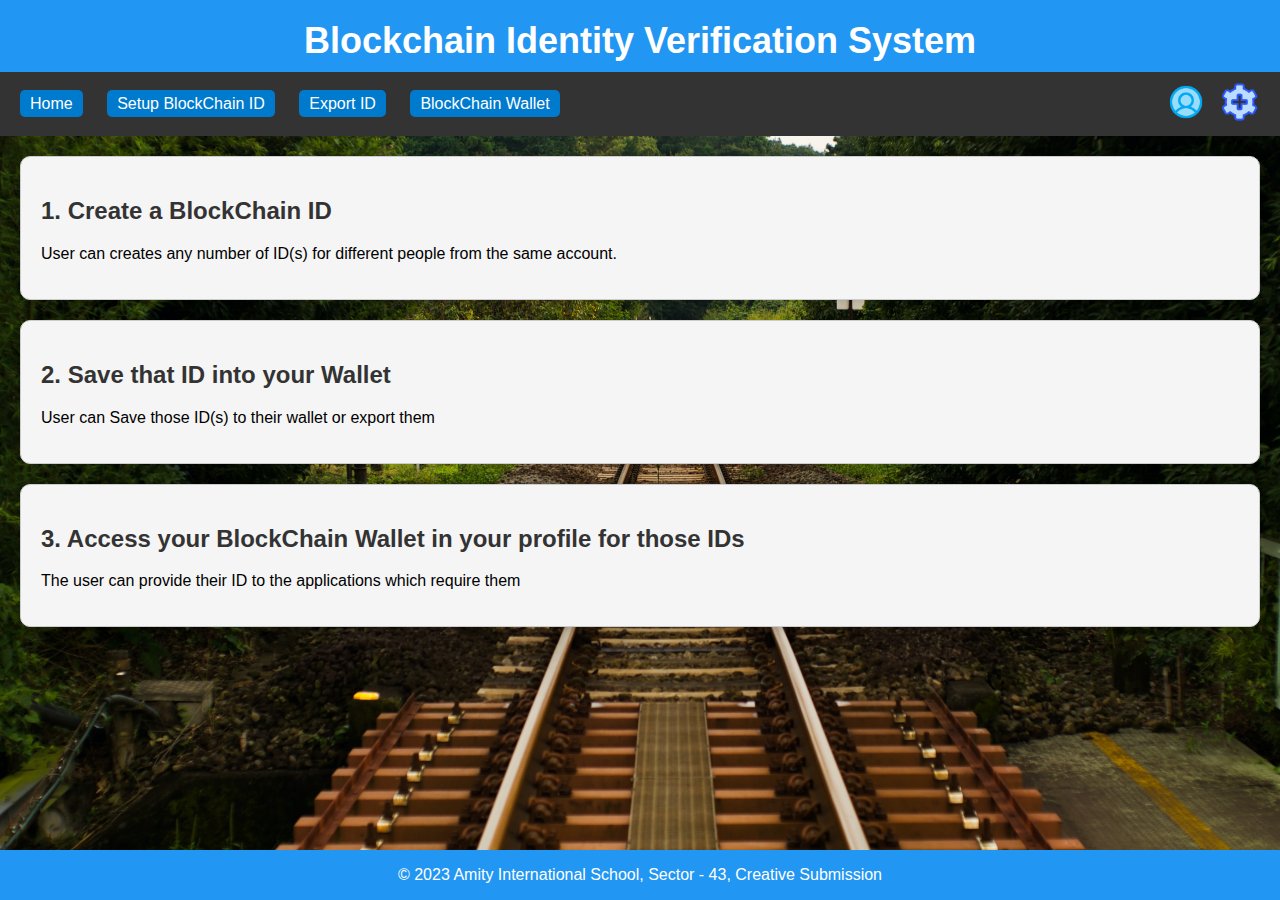
==== index.html @ 7acf098a "Add files via upload" ====
<!DOCTYPE html>
<html lang="en">
<head>
    <meta charset="UTF-8">
    <meta name="viewport" content="width=device-width, initial-scale=1.0">
    <title>Blockchain Identity Verification App</title>
    <link rel="stylesheet" type="text/css" href="styles.css">
</head>
<body>
    <header class="header">
        <div class="aqua-box-top">
            <h1 class="cool-heading">Blockchain Identity Verification System</h1>
        </div>
        <nav class="ribbon">
            <ul class="menu-left">
                <li class="menu-item"><a href="#platform">Home</a></li>
                <li class="menu-item"><a href="#setup">Setup BlockChain ID</a></li>
                <li class="menu-item"><a href="#Export">Export ID</a></li>
                <li class="menu-item"><a href="#wallet">BlockChain Wallet</a></li>
            </ul>
            <ul class="menu-right">
                <li><a href="#profile"><img src="profile-icon.png" alt="Profile Icon"></a></li>
                <li><a href="#settings"><img src="settings-icon.png" alt="Settings Icon"></a></li>
            </ul>
        </nav>
    </header>

    <section id="Create" class="section">
        <h2>1. Create a BlockChain ID</h2>
        <p>User can creates any number of ID(s) for different people from the same account.</p>
    </section>

    <section id="Save" class="section">
        <h2>2. Save that ID into your Wallet</h2>
        <p>User can Save those ID(s) to their wallet or export them</p>
    </section>

    <section id="Access" class="section">
        <h2>3. Access your BlockChain Wallet in your profile for those IDs</h2>
        <p>The user can provide their ID to the applications which require them</p>
    </section>
    <!-- Add sections for other steps -->

    <footer class="footer">
        <div class="aqua-box-bottom">
            <p>&copy; 2023 Amity International School, Sector - 43, Creative Submission</p>
        </div>
    </footer>
</body>
</html>
---- styles.css ----
/* styles.css */
body {
    font-family: 'Roboto', sans-serif;
    background-image: url('railway-track.jpg');
    background-size: cover;
    margin: 0;
    padding: 0;
    min-height: 100vh; /* Ensure the body takes at least the full viewport height */
}

.header {
    color: #fff;
    text-align: center;
    padding: 0 0;
    position: relative;
}

.aqua-box-top {
    background-color: #2196F3;
    color: #fff;
    text-align: center;
    padding: 20px 0;
}
.aqua-box-bottom {
    background-color: #2196F3;
    color: #fff;
    text-align: center;
    padding: 0 0;
}

.cool-heading {
    font-size: 36px;
    margin: 0;
}

.ribbon {
    display: flex;
    justify-content: space-between;
    background-color: #333; /* Ribbon color */
    padding: 10px 20px;
    margin: 0;
    align-items: center;
    margin-top: -10px; /* Adjust the top margin to position the ribbon */
}

.ribbon ul {
    list-style: none;
    padding: 0;
    margin: 0;
}

.menu-item {
    margin: 0;
    padding: 0;
    margin-right: 20px;
}

.icon-nav {
    display: flex;
    align-items: center;
}

.icon-nav ul {
    list-style: none;
    margin: 0;
    padding: 0;
}

.icon-nav a {
    text-decoration: none;
    color: #fff;
}

/* Menu icons */
.menu-icon {
    display: inline-block;
    width: 20px;
    height: 20px;
    background-size: cover;
    background-repeat: no-repeat;
}

.profile-button {
    background-color: #007acc;
    border-radius: 5px;
    padding: 5px;
    display: inline-block;
    width: 20px; /* Set the width to match the button */
    height: 20px; /* Set the height to match the button */
    background-size: 100% 100%; /* Ensure the image covers the entire button */
    vertical-align: middle; /* Add this for vertical alignment */
}

.settings-button {
    background-color: #007acc;
    border-radius: 5px;
    padding: 5px;
    display: inline-block;
    width: 20px; /* Set the width to match the button */
    height: 20px; /* Set the height to match the button */
    background-size: 100% 100%; /* Ensure the image covers the entire button */
    vertical-align: middle; /* Add this for vertical alignment */
}

.section {
    background-color: #fff;
    padding: 20px;
    margin: 20px;
    border-radius: 10px;
    box-shadow: 0 0 10px rgba(0, 0, 0, 0.2);
}

.footer {
    position: absolute;
    bottom: 0;
    width: 100%;
    background-color: #2196F3;
    color: #fff;
    text-align: center;
    padding: 0 0;
}

/* Railway-themed styles */
.section {
    background-color: #f5f5f5;
    border: 1px solid #ccc;
}

h2 {
    color: #333;
}

/* Techy look */
.icon-nav a {
    color: #fff;
    text-transform: uppercase;
    letter-spacing: 2px;
}

.menu-right li {
    display: inline-block;
    margin-left: 10px;
}

.menu-right img {
    width: 40px;
    height: 40px;
}

.menu-left .menu-item {
    display: inline;
    margin-right: 20px;
}

.menu-left .menu-item a {
    text-decoration: none;
    color: #fff;
    background-color: #007acc;
    border-radius: 5px;
    padding: 5px 10px;
    transition: background-color 0.3s ease;
}

.menu-left .menu-item a:hover {
    background-color: #ffab40;
}
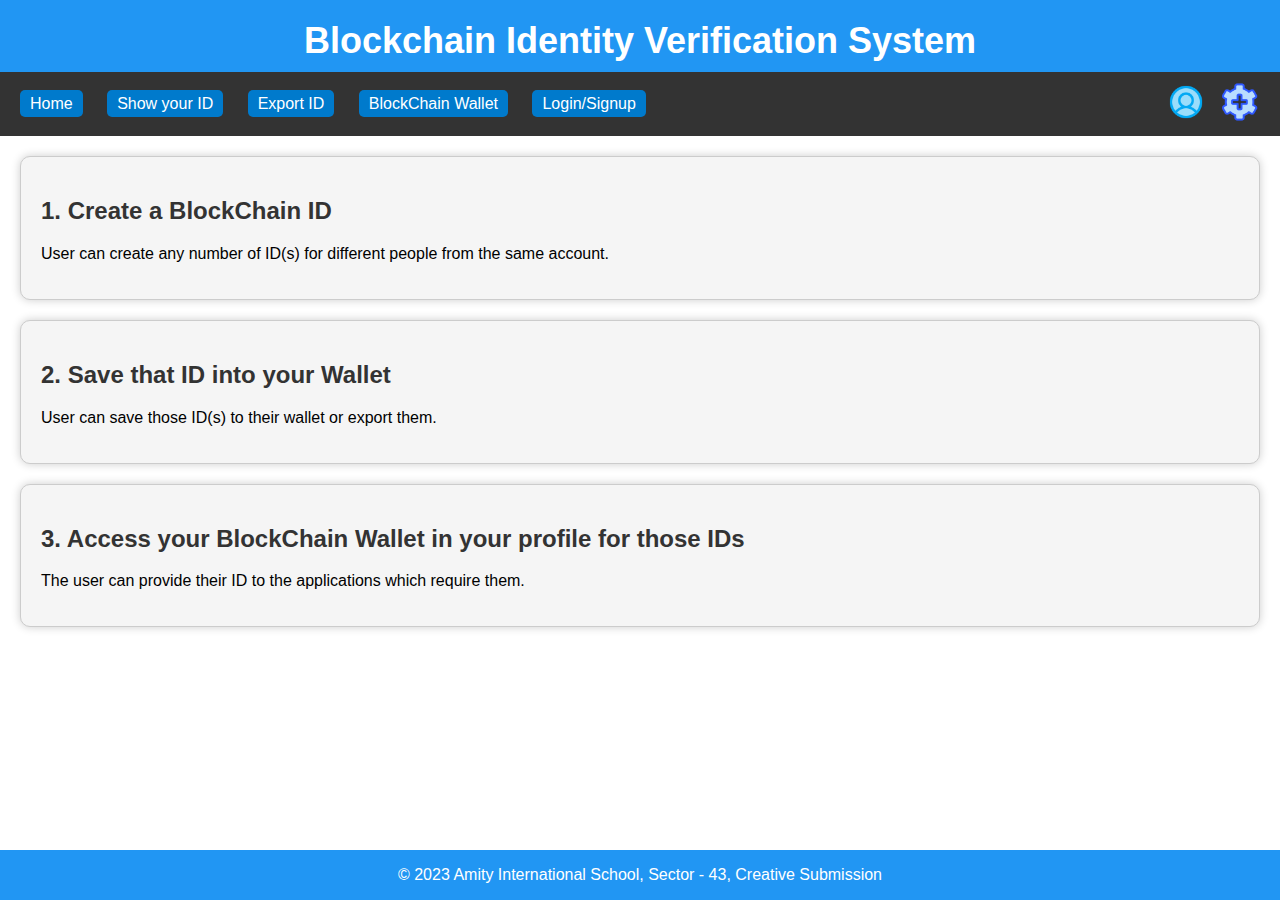
==== commit 5112d2f7: "Update" ====
--- a/index.html
+++ b/index.html
@@ -1,50 +1,87 @@
-<!DOCTYPE html>
-<html lang="en">
-<head>
-    <meta charset="UTF-8">
-    <meta name="viewport" content="width=device-width, initial-scale=1.0">
-    <title>Blockchain Identity Verification App</title>
-    <link rel="stylesheet" type="text/css" href="styles.css">
-</head>
-<body>
-    <header class="header">
-        <div class="aqua-box-top">
-            <h1 class="cool-heading">Blockchain Identity Verification System</h1>
-        </div>
-        <nav class="ribbon">
-            <ul class="menu-left">
-                <li class="menu-item"><a href="#platform">Home</a></li>
-                <li class="menu-item"><a href="#setup">Setup BlockChain ID</a></li>
-                <li class="menu-item"><a href="#Export">Export ID</a></li>
-                <li class="menu-item"><a href="#wallet">BlockChain Wallet</a></li>
-            </ul>
-            <ul class="menu-right">
-                <li><a href="#profile"><img src="profile-icon.png" alt="Profile Icon"></a></li>
-                <li><a href="#settings"><img src="settings-icon.png" alt="Settings Icon"></a></li>
-            </ul>
-        </nav>
-    </header>
-
-    <section id="Create" class="section">
-        <h2>1. Create a BlockChain ID</h2>
-        <p>User can creates any number of ID(s) for different people from the same account.</p>
-    </section>
-
-    <section id="Save" class="section">
-        <h2>2. Save that ID into your Wallet</h2>
-        <p>User can Save those ID(s) to their wallet or export them</p>
-    </section>
-
-    <section id="Access" class="section">
-        <h2>3. Access your BlockChain Wallet in your profile for those IDs</h2>
-        <p>The user can provide their ID to the applications which require them</p>
-    </section>
-    <!-- Add sections for other steps -->
-
-    <footer class="footer">
-        <div class="aqua-box-bottom">
-            <p>&copy; 2023 Amity International School, Sector - 43, Creative Submission</p>
-        </div>
-    </footer>
-</body>
-</html>
+<!DOCTYPE html>
+<html lang="en">
+<head>
+    <meta charset="UTF-8">
+    <meta name="viewport" content="width=device-width, initial-scale=1.0">
+    <title>Blockchain Identity Verification App</title>
+    <link rel="stylesheet" type="text/css" href="./Css/styles.css">
+</head>
+<body>
+    <header class="header">
+        <div class="aqua-box-top">
+            <h1 class="cool-heading">Blockchain Identity Verification System</h1>
+        </div>
+        <nav class="ribbon">
+            <ul class="menu-left">
+                <li class="menu-item"><a href="index.html">Home</a></li>
+                <li class="menu-item"><a href="./html/Generate.html">Show your ID</a></li>
+                <li class="menu-item"><a href="#Comming soon">Export ID</a></li>
+                <li class="menu-item"><a href="#Comming soon">BlockChain Wallet</a></li>
+                <li class="menu-item" id="loginLink"><a href="./html/Security.html">Login/Signup</a></li>
+            </ul>
+            <ul class="menu-right" id="profileMenu">
+                <li><a href="./html/Generate.html" id="profileLink"><img src="./media/profile-icon.png" alt="Profile Icon"></a></li>
+                <li><a href="#comming soon"><img src="./media/settings-icon.png" alt="Settings Icon"></a></li>
+            </ul>
+        </nav>
+    </header>
+
+    <section id="Create" class="section">
+        <h2>1. Create a BlockChain ID</h2>
+        <p>User can create any number of ID(s) for different people from the same account.</p>
+    </section>
+
+    <section id="Save" class="section">
+        <h2>2. Save that ID into your Wallet</h2>
+        <p>User can save those ID(s) to their wallet or export them.</p>
+    </section>
+
+    <section id="Access" class="section">
+        <h2>3. Access your BlockChain Wallet in your profile for those IDs</h2>
+        <p>The user can provide their ID to the applications which require them.</p>
+    </section>
+
+    <footer class="footer">
+        <div class="aqua-box-bottom">
+            <p>&copy; 2023 Amity International School, Sector - 43, Creative Submission</p>
+        </div>
+    </footer>
+
+    <script>
+        let userLoggedIn = false;
+
+        function openProfile() {
+            if (userLoggedIn) {
+                window.location.href = "profile.html";
+            } else {
+                window.location.href = "./html/Security.html";
+                alert("Please log in or sign up to access your profile.");
+            }
+        }
+
+        function openlogin() {
+            if (userLoggedIn) {
+                alert("Already logged in!");
+            } else {
+                window.location.href = "./html/Security.html";
+            }
+        }
+
+        function showProfileLink() {
+            userLoggedIn = true;
+            document.getElementById("loginLink").style.display = "none";
+            document.getElementById("profileMenu").style.display = "inline";
+        }
+
+        const profileLink = document.querySelector('#profileLink');
+        if (profileLink) {
+            profileLink.addEventListener('click', openProfile);
+        }
+
+        const loginLink = document.querySelector('#loginLink');
+        if (loginLink) {
+            loginLink.addEventListener('click', openlogin);
+        }
+    </script>
+</body>
+</html>
--- a/Css/styles.css
+++ b/Css/styles.css
@@ -0,0 +1,166 @@
+/* styles.css */
+body {
+    font-family: 'Roboto', sans-serif;
+    background-image: url('/BIVA/media/railway-track.jpg');
+    background-size: cover;
+    margin: 0;
+    padding: 0;
+    min-height: 100vh; /* Ensure the body takes at least the full viewport height */
+}
+
+.header {
+    color: #fff;
+    text-align: center;
+    padding: 0 0;
+    position: relative;
+}
+
+.aqua-box-top {
+    background-color: #2196F3;
+    color: #fff;
+    text-align: center;
+    padding: 20px 0;
+}
+.aqua-box-bottom {
+    background-color: #2196F3;
+    color: #fff;
+    text-align: center;
+    padding: 0 0;
+}
+
+.cool-heading {
+    font-size: 36px;
+    margin: 0;
+}
+
+.ribbon {
+    display: flex;
+    justify-content: space-between;
+    background-color: #333; /* Ribbon color */
+    padding: 10px 20px;
+    margin: 0;
+    align-items: center;
+    margin-top: -10px; /* Adjust the top margin to position the ribbon */
+}
+
+.ribbon ul {
+    list-style: none;
+    padding: 0;
+    margin: 0;
+}
+
+.menu-item {
+    margin: 0;
+    padding: 0;
+    margin-right: 20px;
+}
+
+.icon-nav {
+    display: flex;
+    align-items: center;
+}
+
+.icon-nav ul {
+    list-style: none;
+    margin: 0;
+    padding: 0;
+}
+
+.icon-nav a {
+    text-decoration: none;
+    color: #fff;
+}
+
+/* Menu icons */
+.menu-icon {
+    display: inline-block;
+    width: 20px;
+    height: 20px;
+    background-size: cover;
+    background-repeat: no-repeat;
+}
+
+.profile-button {
+    background-color: #007acc;
+    border-radius: 5px;
+    padding: 5px;
+    display: inline-block;
+    width: 20px; /* Set the width to match the button */
+    height: 20px; /* Set the height to match the button */
+    background-size: 100% 100%; /* Ensure the image covers the entire button */
+    vertical-align: middle; /* Add this for vertical alignment */
+}
+
+.settings-button {
+    background-color: #007acc;
+    border-radius: 5px;
+    padding: 5px;
+    display: inline-block;
+    width: 20px; /* Set the width to match the button */
+    height: 20px; /* Set the height to match the button */
+    background-size: 100% 100%; /* Ensure the image covers the entire button */
+    vertical-align: middle; /* Add this for vertical alignment */
+}
+
+.section {
+    background-color: #fff;
+    padding: 20px;
+    margin: 20px;
+    border-radius: 10px;
+    box-shadow: 0 0 10px rgba(0, 0, 0, 0.2);
+}
+
+.footer {
+    position: absolute;
+    bottom: 0;
+    width: 100%;
+    background-color: #2196F3;
+    color: #fff;
+    text-align: center;
+    padding: 0 0;
+}
+
+/* Railway-themed styles */
+.section {
+    background-color: #f5f5f5;
+    border: 1px solid #ccc;
+}
+
+h2 {
+    color: #333;
+}
+
+/* Techy look */
+.icon-nav a {
+    color: #fff;
+    text-transform: uppercase;
+    letter-spacing: 2px;
+}
+
+.menu-right li {
+    display: inline-block;
+    margin-left: 10px;
+}
+
+.menu-right img {
+    width: 40px;
+    height: 40px;
+}
+
+.menu-left .menu-item {
+    display: inline;
+    margin-right: 20px;
+}
+
+.menu-left .menu-item a {
+    text-decoration: none;
+    color: #fff;
+    background-color: #007acc;
+    border-radius: 5px;
+    padding: 5px 10px;
+    transition: background-color 0.3s ease;
+}
+
+.menu-left .menu-item a:hover {
+    background-color: #ffab40;
+}
